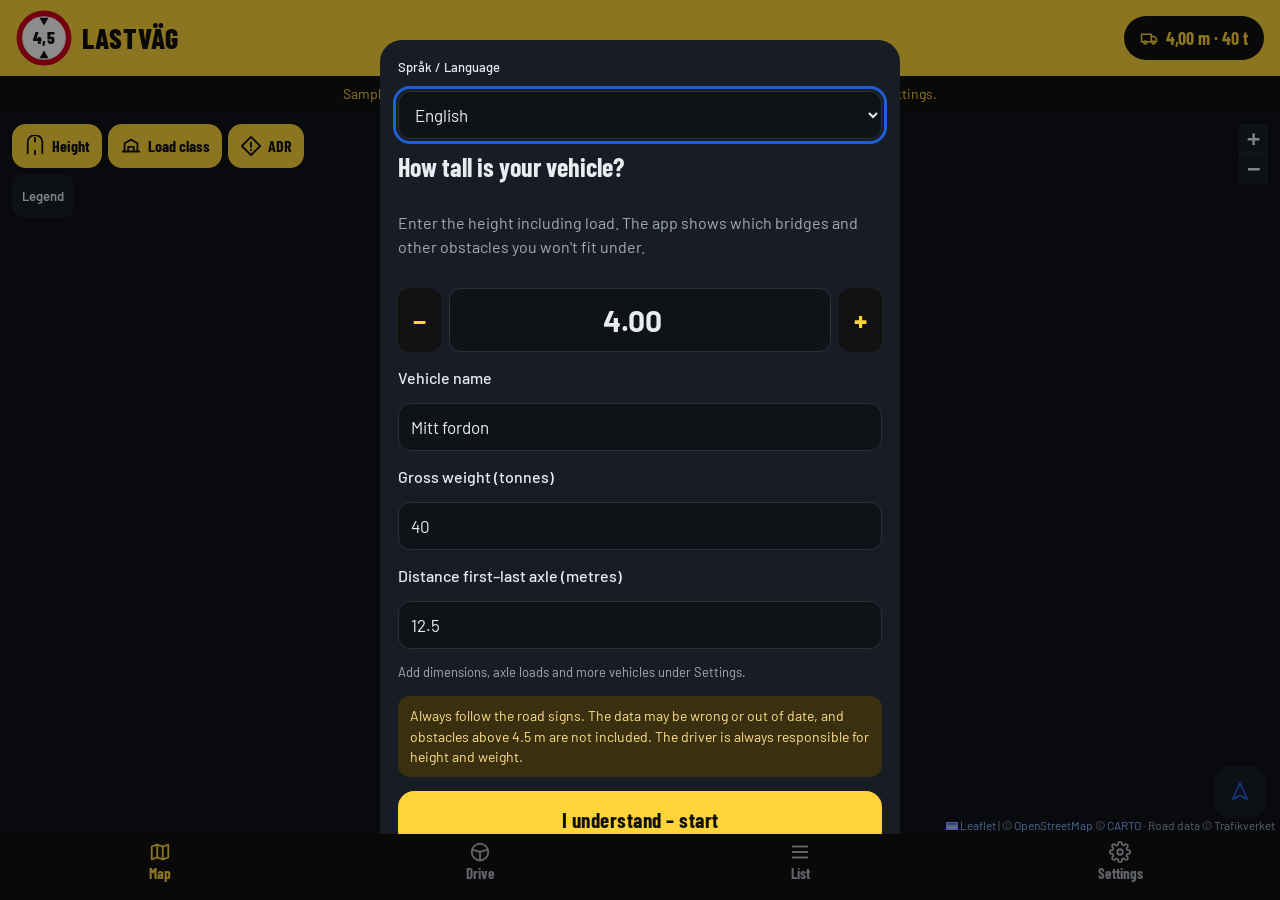
==== index.html @ 2f79957a "Lastväg (tidigare Fri höjd): appen flyttad hit och omdöpt Co-Authored-By: Claude Opus 5.5 <noreply@a" ====
<!DOCTYPE html>
<html lang="sv">
<head>
<meta charset="utf-8">
<meta name="viewport" content="width=device-width, initial-scale=1, viewport-fit=cover">
<meta name="theme-color" content="#FFD43B">
<title>Lastväg</title>
<meta name="description" content="Höjdhinder på svenska vägar för lastbilar, enligt Trafikverkets vägdata (NVDB).">
<link rel="manifest" href="manifest.webmanifest?v=2">
<link rel="icon" href="icon-192.png?v=2" type="image/png" sizes="192x192">
<link rel="icon" href="icon.svg" type="image/svg+xml">
<link rel="apple-touch-icon" href="apple-touch-icon.png?v=2">
<meta name="apple-mobile-web-app-capable" content="yes">
<meta name="mobile-web-app-capable" content="yes">
<meta name="apple-mobile-web-app-title" content="Lastväg">
<link rel="stylesheet" href="lib/fonts/fonts.css">
<link rel="stylesheet" href="lib/leaflet/leaflet.css">
<link rel="stylesheet" href="style.css?v=22">
</head>
<body>

<!-- ===== Kartan + listan (vanligt läge) ===== -->
<div id="app">
  <header class="top">
    <div class="brand" data-ingen-oversattning><svg class="brand-ikon" viewBox="0 0 200 200" aria-hidden="true"><circle cx="100" cy="100" r="88" fill="#fff" stroke="#D0021B" stroke-width="20"/><path d="M84 28h32l-16 27z" fill="#111" stroke="none"/><path d="M84 172h32l-16-27z" fill="#111" stroke="none"/><text x="100" y="121" text-anchor="middle" font-family="Barlow Condensed, Arial Narrow, sans-serif" font-weight="800" font-size="62" fill="#111" stroke="none">4,5</text></svg>LASTVÄG</div>
    <button id="btnFordon" class="pill" aria-label="Ändra fordonets höjd">
      <svg viewBox="0 0 24 24" aria-hidden="true"><rect x="2" y="7" width="13" height="10"/><path d="M15 10h4l3 3v4h-7"/><circle cx="7" cy="18" r="2"/><circle cx="18" cy="18" r="2"/></svg>
      <span id="pillHojd">4,10 m</span>
    </button>
  </header>

  <div id="exempelBanner" class="banner" hidden>Exempeldata – inga riktiga höjder. Ladda Trafikverkets data under Inställningar.</div>

  <main>
    <section id="vyKarta" class="vy">
      <div id="karta" aria-label="Karta över höjdhinder"></div>
      <div class="bk-panel">
        <div class="lagerknappar" role="group" aria-label="Visa på kartan">
          <button id="btnLagerHojd" class="bk-knapp" aria-pressed="true">
            <svg viewBox="0 0 24 24" aria-hidden="true"><path d="M4 20V8a8 8 0 0 1 16 0v12"/><path d="M12 3v4M12 21v-4"/></svg>Höjd</button>
          <button id="btnLagerBk" class="bk-knapp" aria-pressed="true">
            <svg viewBox="0 0 24 24" aria-hidden="true"><path d="M3 18h18M5 18V9l7-4 7 4v9M9 18v-5h6v5"/></svg>Bärighet</button>
          <button id="btnLagerAdr" class="bk-knapp" aria-pressed="true">
            <svg viewBox="0 0 24 24" aria-hidden="true"><path d="M12 2 2 12l10 10 10-10z"/><path d="M12 8v5M12 16v.5"/></svg>ADR</button>
        </div>
        <details class="bk-legend legend-ruta"><summary>Teckenförklaring</summary><div id="kartLegend"></div></details>
      </div>
      <button id="btnCentrera" class="fab" aria-label="Centrera på min position">
        <svg viewBox="0 0 24 24" aria-hidden="true"><path d="M12 2 4 20l8-4 8 4z"/></svg>
      </button>
    </section>

    <section id="vyLista" class="vy" hidden>
      <div class="listhuvud">
        <h1 id="listRubrik">Höjdhinder i närheten</h1>
        <div class="filter" role="group" aria-label="Filter">
          <button class="chip aktiv" data-filter="alla">Alla</button>
          <button class="chip" data-filter="problem">För låga och nära gränsen</button>
        </div>
        <p id="listInfo" class="muted"></p>
      </div>
      <ul id="lista" class="lista"></ul>
    </section>
  </main>

  <nav class="flikar" aria-label="Huvudmeny">
    <button class="flik aktiv" data-vy="karta">
      <svg viewBox="0 0 24 24" aria-hidden="true"><path d="M9 4 3 6v14l6-2 6 2 6-2V4l-6 2z"/><path d="M9 4v14M15 6v14"/></svg>Karta
    </button>
    <button class="flik" data-vy="kor">
      <svg viewBox="0 0 24 24" aria-hidden="true"><circle cx="12" cy="12" r="9"/><path d="M12 12v9M3.5 9.5 12 12l8.5-2.5"/></svg>Körläge
    </button>
    <button class="flik" data-vy="lista">
      <svg viewBox="0 0 24 24" aria-hidden="true"><path d="M4 6h16M4 12h16M4 18h16"/></svg>Lista
    </button>
    <button class="flik" data-vy="install">
      <svg viewBox="0 0 24 24" aria-hidden="true"><circle cx="12" cy="12" r="3"/><path d="M19.4 15a1.7 1.7 0 0 0 .3 1.8l.1.1a2 2 0 1 1-2.8 2.8l-.1-.1a1.7 1.7 0 0 0-1.8-.3 1.7 1.7 0 0 0-1 1.5V21a2 2 0 1 1-4 0v-.1a1.7 1.7 0 0 0-1.1-1.5 1.7 1.7 0 0 0-1.8.3l-.1.1a2 2 0 1 1-2.8-2.8l.1-.1a1.7 1.7 0 0 0 .3-1.8 1.7 1.7 0 0 0-1.5-1H3a2 2 0 1 1 0-4h.1a1.7 1.7 0 0 0 1.5-1.1 1.7 1.7 0 0 0-.3-1.8l-.1-.1a2 2 0 1 1 2.8-2.8l.1.1a1.7 1.7 0 0 0 1.8.3H9a1.7 1.7 0 0 0 1-1.5V3a2 2 0 1 1 4 0v.1a1.7 1.7 0 0 0 1 1.5 1.7 1.7 0 0 0 1.8-.3l.1-.1a2 2 0 1 1 2.8 2.8l-.1.1a1.7 1.7 0 0 0-.3 1.8V9a1.7 1.7 0 0 0 1.5 1H21a2 2 0 1 1 0 4h-.1a1.7 1.7 0 0 0-1.5 1z"/></svg>Inställningar
    </button>
  </nav>
</div>

<!-- ===== Hyttläge (körning) ===== -->
<div id="hytt" hidden>
  <header class="hytt-top">
    <div class="hytt-etikett"><span class="prick"></span>LASTVÄG · KÖRLÄGE</div>
  </header>

  <section id="hyttKort" class="hytt-kort">
    <div class="rad"><span>HINDER OM</span><span id="hyttDinHojd">DIN HÖJD 4,10 M</span></div>
    <div id="hyttAvstand" class="jattesiffra">–</div>
    <div class="matare"><div id="hyttMatare"></div></div>
    <div class="tva">
      <div class="ruta"><div class="liten">FRI HÖJD</div><div id="hyttFri" class="stor">–</div></div>
      <div class="ruta"><div class="liten">MARGINAL</div><div id="hyttMarg" class="stor">–</div></div>
    </div>
    <div id="hyttNamn" class="hytt-namn"></div>
  </section>

  <div class="hytt-bk">
    <div><div class="liten">VÄGENS BÄRIGHET</div><div id="hyttBk" class="stor">–</div></div>
    <div id="hyttBkText" class="hytt-bk-text"></div>
  </div>

  <div id="hyttAdrRuta" class="hytt-bk" hidden>
    <div><div class="liten">FARLIGT GODS</div><div id="hyttAdr" class="stor">ADR</div></div>
    <div id="hyttAdrText" class="hytt-bk-text"></div>
  </div>

  <div id="hyttVarning" class="hytt-varning" hidden>
    <svg viewBox="0 0 24 24" aria-hidden="true"><path d="M12 3 2 21h20z"/><path d="M12 10v5M12 18v.5"/></svg>
    <div id="hyttVarnText"></div>
  </div>

  <div id="hyttLugn" class="hytt-lugn" hidden>
    <svg viewBox="0 0 24 24" aria-hidden="true"><path d="M5 12l5 5L20 7"/></svg>
    <div>Inga låga hinder framför dig de närmaste 3 km.</div>
  </div>

  <button id="btnIgnorera" class="hytt-sekundar">Jag kör inte hit</button>

  <div class="hytt-darefter">
    <div class="liten">DÄREFTER</div>
    <div id="hyttDarefter" class="tva"></div>
  </div>
  <p id="hyttGps" class="hytt-gps"></p>
</div>

<!-- ===== Inställningar ===== -->
<dialog id="dlgInst" class="ark" aria-labelledby="instRubrik">
  <form method="dialog" id="formInst">
    <div class="ark-huvud">
      <h2 id="instRubrik">Inställningar</h2>
      <button value="stang" class="ikonknapp" aria-label="Stäng">
        <svg viewBox="0 0 24 24" aria-hidden="true"><path d="M6 6l12 12M18 6 6 18"/></svg>
      </button>
    </div>

    <div class="sprakval">
      <label for="inSprak"><svg viewBox="0 0 24 24" aria-hidden="true"><circle cx="12" cy="12" r="9"/><path d="M3 12h18M12 3c2.5 2.7 3.8 5.7 3.8 9s-1.3 6.3-3.8 9c-2.5-2.7-3.8-5.7-3.8-9S9.5 5.7 12 3z"/></svg> Språk / Language</label>
      <select id="inSprak" data-ingen-oversattning></select>
      <p id="sprakInfo" class="muted liten-text"></p>
    </div>
    <details class="sektion" id="sekFordon" name="inst">
      <summary><span class="sek-ikon"><svg viewBox="0 0 24 24" aria-hidden="true"><path d="M2 7h13v10H2zM15 10h4l3 3v4h-7"/><circle cx="7" cy="18" r="2"/><circle cx="18" cy="18" r="2"/></svg></span><span class="sek-text"><b>Mina fordon</b><small>Mått, vikt, axlar och ADR</small></span><svg class="pil" viewBox="0 0 24 24" aria-hidden="true"><path d="m9 6 6 6-6 6"/></svg></summary>
      <div class="sek-inneh">
      <label for="valFordon">Aktivt fordon</label>
      <div class="fordonval">
        <select id="valFordon"></select>
      </div>
      <div class="fordonknappar">
        <button type="button" id="btnNyttFordon" class="knapp-sek">+ Nytt</button>
        <button type="button" id="btnKopiera" class="knapp-sek">Kopiera</button>
        <button type="button" id="btnTaBort" class="knapp-sek">Ta bort</button>
      </div>
      <div id="taBortFraga" class="fraga" hidden>
        <span id="taBortText"></span>
        <button type="button" id="btnTaBortJa" class="knapp-sek">Ja, ta bort</button>
        <button type="button" id="btnTaBortNej" class="knapp-lank">Avbryt</button>
      </div>

      <div class="falt2">
        <label>Namn<input id="fNamn" type="text" maxlength="40" placeholder="t.ex. Scania + trailer"></label>
        <label>Registreringsnummer<input id="fReg" type="text" maxlength="12" autocapitalize="characters" placeholder="ABC 123"></label>
      </div>
      <label for="fTyp">Typ av fordon</label>
      <select id="fTyp">
        <option value="lastbil">Lastbil</option>
        <option value="lastbil-slap">Lastbil med släp</option>
        <option value="dragbil-pv">Dragbil med påhängsvagn</option>
        <option value="dragbil-dolly">Dragbil med dolly och påhängsvagn</option>
        <option value="buss">Buss</option>
        <option value="annat">Annat</option>
      </select>

      <div class="grupphuvud">Mått (meter)</div>
      <label for="fHojd">Höjd, inklusive last</label>
      <div class="stegare">
        <button type="button" data-steg="-0.05" aria-label="Minska höjden 5 cm">−</button>
        <input id="fHojd" type="number" inputmode="decimal" step="0.01" min="1.5" max="5">
        <button type="button" data-steg="0.05" aria-label="Öka höjden 5 cm">+</button>
      </div>
      <div class="falt2">
        <label>Bredd<input id="fBredd" type="number" inputmode="decimal" step="0.01" min="1" max="5"></label>
        <label>Längd<input id="fLangd" type="number" inputmode="decimal" step="0.01" min="2" max="40"></label>
      </div>

      <div class="grupphuvud">Vikt (ton)</div>
      <div class="falt2">
        <label>Bruttovikt, hela ekipaget<input id="fVikt" type="number" inputmode="decimal" step="0.1" min="1" max="100"></label>
        <label>Tjänstevikt (tomvikt)<input id="fTjanst" type="number" inputmode="decimal" step="0.1" min="0" max="100"></label>
      </div>
      <label for="fAxelavst">Avstånd mellan första och sista axeln (meter)</label>
      <input id="fAxelavst" type="number" inputmode="decimal" step="0.01" min="0.5" max="40">

      <div class="grupphuvud">Axlar och axelgrupper, framifrån</div>
      <div id="grupper" class="grupper"></div>
      <button type="button" id="btnNyGrupp" class="knapp-sek">+ Lägg till axel eller axelgrupp</button>
      <p id="summaInfo" class="muted liten-text"></p>

      <div class="grupphuvud">Farligt gods (ADR)</div>
      <label class="vaxel"><input type="checkbox" id="fAdr"> Fordonet kör farligt gods med orangefärgade skyltar</label>
      <div id="adrFalt" class="adr-falt">
        <label for="fTunnelkod">Tunnelrestriktionskod för lasten (se transportdokumentet)</label>
        <select id="fTunnelkod">
          <option value="B">B</option><option value="B1000C">B1000C</option><option value="B/D">B/D</option><option value="B/E">B/E</option>
          <option value="C">C</option><option value="C5000D">C5000D</option><option value="C/D">C/D</option><option value="C/E">C/E</option>
          <option value="D">D</option><option value="D/E">D/E</option><option value="E">E</option><option value="-">– (ingen)</option>
        </select>
        <label class="vaxel"><input type="checkbox" id="fTank"> Transport i tank eller bulk</label>
        <label id="nemRad">Nettoexplosivmassa (kg)<input id="fNem" type="number" inputmode="decimal" step="1" min="0"></label>
        <p id="adrInfo" class="muted liten-text"></p>
        <p class="liten-text">Har du flera ämnen ombord gäller den strängaste koden.
          Kontrollera alltid lokala föreskrifter för farligt gods i
          <a href="https://www.stfs.se" target="_blank" rel="noopener">Svensk trafikföreskriftssamling (STFS)</a>.</p>
      </div>

      <div class="grupphuvud">Får köra på</div>
      <div id="bkResultat" class="bk-resultat" aria-live="polite"></div>
      <p class="muted liten-text">Allt sparas automatiskt i telefonen.</p>
      </div>
    </details>
    <details class="sektion" id="sekVarn" name="inst">
      <summary><span class="sek-ikon"><svg viewBox="0 0 24 24" aria-hidden="true"><path d="M12 3 2 21h20z"/><path d="M12 10v5M12 18v.5"/></svg></span><span class="sek-text"><b>Varningar</b><small>Höjdmarginal och automatiskt körläge</small></span><svg class="pil" viewBox="0 0 24 24" aria-hidden="true"><path d="m9 6 6 6-6 6"/></svg></summary>
      <div class="sek-inneh">
      <label for="inMarg">Varna även när höjdmarginalen är mindre än (meter)</label>
      <input id="inMarg" type="number" inputmode="decimal" step="0.05" min="0" max="1">
      <label class="vaxel"><input type="checkbox" id="inAutoKor"> Slå på körläge automatiskt när jag kör</label>
      </div>
    </details>
    <details class="sektion" id="sekRost" name="inst">
      <summary><span class="sek-ikon"><svg viewBox="0 0 24 24" aria-hidden="true"><path d="M4 9v6h4l5 4V5L8 9z"/><path d="M16 9a4 4 0 0 1 0 6M19 6a8 8 0 0 1 0 12"/></svg></span><span class="sek-text"><b>Röst</b><small>Språk, röst, tonhöjd och hastighet</small></span><svg class="pil" viewBox="0 0 24 24" aria-hidden="true"><path d="m9 6 6 6-6 6"/></svg></summary>
      <div class="sek-inneh">
      <label class="vaxel"><input type="checkbox" id="inRost"> Röstvarning</label>
      <div id="rostFalt" class="rost-falt">
        <label for="inRostSprak">Språk för röstvarningar</label>
        <select id="inRostSprak">
          <option value="sv">Svenska</option>
          <option value="en">English</option>
          <option value="pl">Polski</option>
          <option value="ro">Română</option>
        </select>
        <div class="grupphuvud">Röst</div>
        <div class="kon" role="radiogroup" aria-label="Röstens kön">
          <label class="vaxel"><input type="radio" name="rostKon" value="kvinna"> Kvinnlig</label>
          <label class="vaxel"><input type="radio" name="rostKon" value="man"> Manlig</label>
        </div>
        <label for="inRostVal">Välj en särskild röst (valfritt)</label>
        <select id="inRostVal"></select>
        <label for="inPitch">Tonhöjd (pitch): <b id="pitchVarde">1,00</b></label>
        <input id="inPitch" type="range" min="0.5" max="1.5" step="0.05">
        <label for="inTakt">Talhastighet: <b id="taktVarde">1,00</b></label>
        <input id="inTakt" type="range" min="0.7" max="1.4" step="0.05">
        <div class="fordonknappar" style="grid-template-columns:repeat(2,minmax(0,1fr))">
          <button type="button" id="btnTestaRost" class="knapp-sek">Testa rösten</button>
          <button type="button" id="btnAterstallRost" class="knapp-sek">Återställ</button>
        </div>
        <p id="rostInfo" class="muted liten-text"></p>
      </div>
      </div>
    </details>
    <details class="sektion" id="sekKarta" name="inst">
      <summary><span class="sek-ikon"><svg viewBox="0 0 24 24" aria-hidden="true"><path d="M9 4 3 6v14l6-2 6 2 6-2V4l-6 2z"/><path d="M9 4v14M15 6v14"/></svg></span><span class="sek-text"><b>Karta</b><small>Lager och mörkt läge</small></span><svg class="pil" viewBox="0 0 24 24" aria-hidden="true"><path d="m9 6 6 6-6 6"/></svg></summary>
      <div class="sek-inneh">
      <label class="vaxel"><input type="checkbox" id="inVisaBk"> Visa bärighet på kartan (kan också slås av och på direkt på kartan)</label>
      <label for="inTema">Mörkt läge</label>
      <select id="inTema">
        <option value="auto">Automatiskt (efter solnedgång)</option>
        <option value="ljust">Alltid ljust</option>
        <option value="morkt">Alltid mörkt</option>
      </select>
      </div>
    </details>
    <details class="sektion" id="sekData" name="inst">
      <summary><span class="sek-ikon"><svg viewBox="0 0 24 24" aria-hidden="true"><ellipse cx="12" cy="5" rx="8" ry="3"/><path d="M4 5v14c0 1.7 3.6 3 8 3s8-1.3 8-3V5M4 12c0 1.7 3.6 3 8 3s8-1.3 8-3"/></svg></span><span class="sek-text"><b>Data</b><small>Vägdata och egna filer</small></span><svg class="pil" viewBox="0 0 24 24" aria-hidden="true"><path d="m9 6 6 6-6 6"/></svg></summary>
      <div class="sek-inneh">
      <p id="dataInfo" class="muted"></p>
      <p id="bkDataInfo" class="muted"></p>
      <p id="adrDataInfo" class="muted"></p>
      <label for="inFil" class="knapp-sek">Ladda egen datafil – höjdhinder, bärighet eller farligt gods</label>
      <input id="inFil" type="file" accept=".json,.geojson,application/json" class="dold">
      <button type="button" id="btnStandardData" class="knapp-lank">Återställ till appens data</button>
      </div>
    </details>
    <details class="sektion" id="sekFore" name="inst">
      <summary><span class="sek-ikon"><svg viewBox="0 0 24 24" aria-hidden="true"><path d="M6 2h9l5 5v15H6z"/><path d="M14 2v6h6M9 13h8M9 17h8"/></svg></span><span class="sek-text"><b>Föreskrifter</b><small>Lokala trafikföreskrifter och NVDB</small></span><svg class="pil" viewBox="0 0 24 24" aria-hidden="true"><path d="m9 6 6 6-6 6"/></svg></summary>
      <div class="sek-inneh">
      <p class="liten-text">Lokala trafikföreskrifter (förbud, viktgränser, farligt gods, tider) gäller alltid före appen.</p>
      <a class="knapp-sek lank" href="https://www.stfs.se" target="_blank" rel="noopener">Lokala trafikföreskrifter – STFS (Transportstyrelsen)</a>
      <a class="knapp-sek lank" href="https://nvdbpakarta.trafikverket.se/map" target="_blank" rel="noopener">NVDB på karta (Trafikverket)</a>
      <p class="muted liten-text">Adresser: www.stfs.se · nvdbpakarta.trafikverket.se</p>
      </div>
    </details>
    <details class="sektion" id="sekOm" name="inst">
      <summary><span class="sek-ikon"><svg viewBox="0 0 24 24" aria-hidden="true"><circle cx="12" cy="12" r="9"/><path d="M12 11v6M12 7.5v.5"/></svg></span><span class="sek-text"><b>Om appen</b><small>Källor, licenser och integritet</small></span><svg class="pil" viewBox="0 0 24 24" aria-hidden="true"><path d="m9 6 6 6-6 6"/></svg></summary>
      <div class="sek-inneh">
      <p>Lastväg är gjord av <a href="https://fablerfakta.github.io" target="_blank" rel="noopener"><b>Fabler &amp; Fakta Studio</b></a>, en liten oberoende studio i Västsverige. Appen är ett stöd för förare – den ersätter inte vägmärken, lokala trafikföreskrifter eller förarens eget ansvar.</p>

      <h3>Vägdata</h3>
      <ul>
        <li><b>Höjdhinder, bärighetsklass, begränsad bruttovikt, axel- och boggitryck, bredd och längd, framkomlighet, förbud mot trafik, väghinder, miljözoner, farligt gods (inskränkningar och rekommenderade vägar), broar och tunnlar, vägnummer och gatunamn</b> – Trafikverkets Nationella vägdatabas (NVDB), hämtad från Lastkajen. Öppna data, licens CC0.</li>
        <li id="omDatastatus" class="muted"></li>
      </ul>

      <h3>Regler som appen räknar med</h3>
      <ul>
        <li><b>Bruttovikt per bärighetsklass</b> – trafikförordningen (1998:1276) bilaga 1–4, som de återges i Transportstyrelsens ”Lasta lagligt” (2026).</li>
        <li><b>Axel-, boggi- och trippelaxeltryck</b> – trafikförordningen 4 kap. 12 §.</li>
        <li><b>Tunnelrestriktionskoder för farligt gods</b> – ADR, avsnitt 8.6.4.</li>
        <li><b>Miljözoner</b> – trafikförordningen 4 kap. 22–23 §§.</li>
      </ul>

      <h3>Karta och teknik</h3>
      <ul>
        <li><b>Bakgrundskarta</b> – © OpenStreetMaps bidragsgivare (ODbL). Mörk karta och reservkarta: © CARTO.</li>
        <li><b>Kartvisning</b> – Leaflet 1.9.4 (öppen källkod, BSD-licens), inbyggd i appen.</li>
        <li><b>Typsnitt</b> – Barlow och Barlow Condensed (SIL Open Font License), inbyggda i appen.</li>
      </ul>

      <h3>Kontrollera alltid</h3>
      <ul>
        <li>Lokala trafikföreskrifter: <a href="https://www.stfs.se" target="_blank" rel="noopener">Svensk trafikföreskriftssamling (STFS)</a> – www.stfs.se</li>
        <li>Vägdata på karta: <a href="https://nvdbpakarta.trafikverket.se/map" target="_blank" rel="noopener">NVDB på karta (Trafikverket)</a></li>
      </ul>
      <p class="muted liten-text">Inga personuppgifter skickas till oss. Fordon och inställningar sparas bara i din telefon, och din position används bara i appen. Kartbilderna hämtas från OpenStreetMap och CARTO.</p>
      <p><a href="integritet.html" target="_blank" rel="noopener">Integritetspolicy / Privacy policy</a></p>
      <p class="muted liten-text">Kontakt: fablerfakta@proton.me · <a href="https://fablerfakta.github.io" target="_blank" rel="noopener">fablerfakta.github.io</a></p>
      </div>
    </details>
    <p class="ansvar">Följ alltid skyltningen på plats. Uppgifterna kommer från Trafikverkets vägdatabas NVDB och kan vara fel eller inaktuella. Hinder högre än 4,5 m finns inte med. Tillfälliga hinder (vägarbeten), lokala viktbegränsningar på enskilda broar och tjällossningsrestriktioner finns inte heller med. Uppgifterna om farligt gods kommer från NVDB och omfattar inte alla lokala föreskrifter eller tidsstyrda förbud. Viktberäkningen följer trafikförordningens bruttoviktstabeller (bilaga 1–4) och 4 kap. 12 §, men tar inte hänsyn till särskilda regler för enskilda fordon, alternativa bränslen eller dispenser. Föraren ansvarar alltid för att ekipaget är lagligt.</p>

  </form>
</dialog>

<!-- ===== Första start ===== -->
<dialog id="dlgStart" class="ark" aria-labelledby="startRubrik">
  <form method="dialog" id="formStart">
    <label for="inStartSprak" class="liten-text">Språk / Language</label>
    <select id="inStartSprak" data-ingen-oversattning></select>
    <h2 id="startRubrik">Hur högt är ditt fordon?</h2>
    <p class="muted">Ange höjden med last. Appen visar vilka broar och andra hinder du inte kommer under.</p>
    <div class="stegare stor-stegare">
      <button type="button" data-steg="-0.05" aria-label="Minska 5 cm">−</button>
      <input id="inStartHojd" type="number" inputmode="decimal" step="0.01" min="1.5" max="5" value="4.00" aria-label="Fordonets höjd i meter">
      <button type="button" data-steg="0.05" aria-label="Öka 5 cm">+</button>
    </div>
    <label for="inStartNamn">Namn på fordonet</label>
    <input id="inStartNamn" type="text" maxlength="40" value="Mitt fordon">
    <label for="inStartVikt">Bruttovikt (ton)</label>
    <input id="inStartVikt" type="number" inputmode="decimal" step="0.1" min="1" max="100" value="40">
    <label for="inStartAvst">Avstånd första–sista axeln (meter)</label>
    <input id="inStartAvst" type="number" inputmode="decimal" step="0.01" min="0.5" max="40" value="12.5">
    <p class="muted liten-text">Mått, axeltryck och fler fordon lägger du till under Inställningar.</p>
    <p class="ansvar">Följ alltid skyltningen på plats. Datan kan vara fel eller inaktuell, och hinder över 4,5 m finns inte med. Föraren ansvarar alltid för höjd och vikt.</p>
    <button value="ok" class="knapp-prim">Jag förstår – börja</button>
  </form>
</dialog>

<script src="lib/leaflet/leaflet.js"></script>
<script src="i18n.js?v=22"></script>
<script src="vikt.js?v=22"></script>
<script src="app.js?v=22"></script>
</body>
</html>
---- lib/fonts/fonts.css ----
/* Barlow och Barlow Condensed – SIL Open Font License 1.1 (se OFL.txt). Lokala kopior, inga anrop till Google. */
@font-face{font-family:'Barlow';font-style:normal;font-weight:400;font-display:swap;src:url('Barlow-Regular.woff') format('woff')}
@font-face{font-family:'Barlow';font-style:normal;font-weight:500;font-display:swap;src:url('Barlow-Medium.woff') format('woff')}
@font-face{font-family:'Barlow';font-style:normal;font-weight:600;font-display:swap;src:url('Barlow-SemiBold.woff') format('woff')}
@font-face{font-family:'Barlow';font-style:normal;font-weight:700;font-display:swap;src:url('Barlow-Bold.woff') format('woff')}
@font-face{font-family:'Barlow Condensed';font-style:normal;font-weight:600;font-display:swap;src:url('BarlowCondensed-SemiBold.woff') format('woff')}
@font-face{font-family:'Barlow Condensed';font-style:normal;font-weight:700;font-display:swap;src:url('BarlowCondensed-Bold.woff') format('woff')}
@font-face{font-family:'Barlow Condensed';font-style:normal;font-weight:800;font-display:swap;src:url('BarlowCondensed-ExtraBold.woff') format('woff')}
---- lib/leaflet/leaflet.css ----
/* required styles */

.leaflet-pane,
.leaflet-tile,
.leaflet-marker-icon,
.leaflet-marker-shadow,
.leaflet-tile-container,
.leaflet-pane > svg,
.leaflet-pane > canvas,
.leaflet-zoom-box,
.leaflet-image-layer,
.leaflet-layer {
	position: absolute;
	left: 0;
	top: 0;
	}
.leaflet-container {
	overflow: hidden;
	}
.leaflet-tile,
.leaflet-marker-icon,
.leaflet-marker-shadow {
	-webkit-user-select: none;
	   -moz-user-select: none;
	        user-select: none;
	  -webkit-user-drag: none;
	}
/* Prevents IE11 from highlighting tiles in blue */
.leaflet-tile::selection {
	background: transparent;
}
/* Safari renders non-retina tile on retina better with this, but Chrome is worse */
.leaflet-safari .leaflet-tile {
	image-rendering: -webkit-optimize-contrast;
	}
/* hack that prevents hw layers "stretching" when loading new tiles */
.leaflet-safari .leaflet-tile-container {
	width: 1600px;
	height: 1600px;
	-webkit-transform-origin: 0 0;
	}
.leaflet-marker-icon,
.leaflet-marker-shadow {
	display: block;
	}
/* .leaflet-container svg: reset svg max-width decleration shipped in Joomla! (joomla.org) 3.x */
/* .leaflet-container img: map is broken in FF if you have max-width: 100% on tiles */
.leaflet-container .leaflet-overlay-pane svg {
	max-width: none !important;
	max-height: none !important;
	}
.leaflet-container .leaflet-marker-pane img,
.leaflet-container .leaflet-shadow-pane img,
.leaflet-container .leaflet-tile-pane img,
.leaflet-container img.leaflet-image-layer,
.leaflet-container .leaflet-tile {
	max-width: none !important;
	max-height: none !important;
	width: auto;
	padding: 0;
	}

.leaflet-container img.leaflet-tile {
	/* See: https://bugs.chromium.org/p/chromium/issues/detail?id=600120 */
	mix-blend-mode: plus-lighter;
}

.leaflet-container.leaflet-touch-zoom {
	-ms-touch-action: pan-x pan-y;
	touch-action: pan-x pan-y;
	}
.leaflet-container.leaflet-touch-drag {
	-ms-touch-action: pinch-zoom;
	/* Fallback for FF which doesn't support pinch-zoom */
	touch-action: none;
	touch-action: pinch-zoom;
}
.leaflet-container.leaflet-touch-drag.leaflet-touch-zoom {
	-ms-touch-action: none;
	touch-action: none;
}
.leaflet-container {
	-webkit-tap-highlight-color: transparent;
}
.leaflet-container a {
	-webkit-tap-highlight-color: rgba(51, 181, 229, 0.4);
}
.leaflet-tile {
	filter: inherit;
	visibility: hidden;
	}
.leaflet-tile-loaded {
	visibility: inherit;
	}
.leaflet-zoom-box {
	width: 0;
	height: 0;
	-moz-box-sizing: border-box;
	     box-sizing: border-box;
	z-index: 800;
	}
/* workaround for https://bugzilla.mozilla.org/show_bug.cgi?id=888319 */
.leaflet-overlay-pane svg {
	-moz-user-select: none;
	}

.leaflet-pane         { z-index: 400; }

.leaflet-tile-pane    { z-index: 200; }
.leaflet-overlay-pane { z-index: 400; }
.leaflet-shadow-pane  { z-index: 500; }
.leaflet-marker-pane  { z-index: 600; }
.leaflet-tooltip-pane   { z-index: 650; }
.leaflet-popup-pane   { z-index: 700; }

.leaflet-map-pane canvas { z-index: 100; }
.leaflet-map-pane svg    { z-index: 200; }

.leaflet-vml-shape {
	width: 1px;
	height: 1px;
	}
.lvml {
	behavior: url(#default#VML);
	display: inline-block;
	position: absolute;
	}


/* control positioning */

.leaflet-control {
	position: relative;
	z-index: 800;
	pointer-events: visiblePainted; /* IE 9-10 doesn't have auto */
	pointer-events: auto;
	}
.leaflet-top,
.leaflet-bottom {
	position: absolute;
	z-index: 1000;
	pointer-events: none;
	}
.leaflet-top {
	top: 0;
	}
.leaflet-right {
	right: 0;
	}
.leaflet-bottom {
	bottom: 0;
	}
.leaflet-left {
	left: 0;
	}
.leaflet-control {
	float: left;
	clear: both;
	}
.leaflet-right .leaflet-control {
	float: right;
	}
.leaflet-top .leaflet-control {
	margin-top: 10px;
	}
.leaflet-bottom .leaflet-control {
	margin-bottom: 10px;
	}
.leaflet-left .leaflet-control {
	margin-left: 10px;
	}
.leaflet-right .leaflet-control {
	margin-right: 10px;
	}


/* zoom and fade animations */

.leaflet-fade-anim .leaflet-popup {
	opacity: 0;
	-webkit-transition: opacity 0.2s linear;
	   -moz-transition: opacity 0.2s linear;
	        transition: opacity 0.2s linear;
	}
.leaflet-fade-anim .leaflet-map-pane .leaflet-popup {
	opacity: 1;
	}
.leaflet-zoom-animated {
	-webkit-transform-origin: 0 0;
	    -ms-transform-origin: 0 0;
	        transform-origin: 0 0;
	}
svg.leaflet-zoom-animated {
	will-change: transform;
}

.leaflet-zoom-anim .leaflet-zoom-animated {
	-webkit-transition: -webkit-transform 0.25s cubic-bezier(0,0,0.25,1);
	   -moz-transition:    -moz-transform 0.25s cubic-bezier(0,0,0.25,1);
	        transition:         transform 0.25s cubic-bezier(0,0,0.25,1);
	}
.leaflet-zoom-anim .leaflet-tile,
.leaflet-pan-anim .leaflet-tile {
	-webkit-transition: none;
	   -moz-transition: none;
	        transition: none;
	}

.leaflet-zoom-anim .leaflet-zoom-hide {
	visibility: hidden;
	}


/* cursors */

.leaflet-interactive {
	cursor: pointer;
	}
.leaflet-grab {
	cursor: -webkit-grab;
	cursor:    -moz-grab;
	cursor:         grab;
	}
.leaflet-crosshair,
.leaflet-crosshair .leaflet-interactive {
	cursor: crosshair;
	}
.leaflet-popup-pane,
.leaflet-control {
	cursor: auto;
	}
.leaflet-dragging .leaflet-grab,
.leaflet-dragging .leaflet-grab .leaflet-interactive,
.leaflet-dragging .leaflet-marker-draggable {
	cursor: move;
	cursor: -webkit-grabbing;
	cursor:    -moz-grabbing;
	cursor:         grabbing;
	}

/* marker & overlays interactivity */
.leaflet-marker-icon,
.leaflet-marker-shadow,
.leaflet-image-layer,
.leaflet-pane > svg path,
.leaflet-tile-container {
	pointer-events: none;
	}

.leaflet-marker-icon.leaflet-interactive,
.leaflet-image-layer.leaflet-interactive,
.leaflet-pane > svg path.leaflet-interactive,
svg.leaflet-image-layer.leaflet-interactive path {
	pointer-events: visiblePainted; /* IE 9-10 doesn't have auto */
	pointer-events: auto;
	}

/* visual tweaks */

.leaflet-container {
	background: #ddd;
	outline-offset: 1px;
	}
.leaflet-container a {
	color: #0078A8;
	}
.leaflet-zoom-box {
	border: 2px dotted #38f;
	background: rgba(255,255,255,0.5);
	}


/* general typography */
.leaflet-container {
	font-family: "Helvetica Neue", Arial, Helvetica, sans-serif;
	font-size: 12px;
	font-size: 0.75rem;
	line-height: 1.5;
	}


/* general toolbar styles */

.leaflet-bar {
	box-shadow: 0 1px 5px rgba(0,0,0,0.65);
	border-radius: 4px;
	}
.leaflet-bar a {
	background-color: #fff;
	border-bottom: 1px solid #ccc;
	width: 26px;
	height: 26px;
	line-height: 26px;
	display: block;
	text-align: center;
	text-decoration: none;
	color: black;
	}
.leaflet-bar a,
.leaflet-control-layers-toggle {
	background-position: 50% 50%;
	background-repeat: no-repeat;
	display: block;
	}
.leaflet-bar a:hover,
.leaflet-bar a:focus {
	background-color: #f4f4f4;
	}
.leaflet-bar a:first-child {
	border-top-left-radius: 4px;
	border-top-right-radius: 4px;
	}
.leaflet-bar a:last-child {
	border-bottom-left-radius: 4px;
	border-bottom-right-radius: 4px;
	border-bottom: none;
	}
.leaflet-bar a.leaflet-disabled {
	cursor: default;
	background-color: #f4f4f4;
	color: #bbb;
	}

.leaflet-touch .leaflet-bar a {
	width: 30px;
	height: 30px;
	line-height: 30px;
	}
.leaflet-touch .leaflet-bar a:first-child {
	border-top-left-radius: 2px;
	border-top-right-radius: 2px;
	}
.leaflet-touch .leaflet-bar a:last-child {
	border-bottom-left-radius: 2px;
	border-bottom-right-radius: 2px;
	}

/* zoom control */

.leaflet-control-zoom-in,
.leaflet-control-zoom-out {
	font: bold 18px 'Lucida Console', Monaco, monospace;
	text-indent: 1px;
	}

.leaflet-touch .leaflet-control-zoom-in, .leaflet-touch .leaflet-control-zoom-out  {
	font-size: 22px;
	}


/* layers control */

.leaflet-control-layers {
	box-shadow: 0 1px 5px rgba(0,0,0,0.4);
	background: #fff;
	border-radius: 5px;
	}
.leaflet-control-layers-toggle {
	background-image: url(images/layers.png);
	width: 36px;
	height: 36px;
	}
.leaflet-retina .leaflet-control-layers-toggle {
	background-image: url(images/layers-2x.png);
	background-size: 26px 26px;
	}
.leaflet-touch .leaflet-control-layers-toggle {
	width: 44px;
	height: 44px;
	}
.leaflet-control-layers .leaflet-control-layers-list,
.leaflet-control-layers-expanded .leaflet-control-layers-toggle {
	display: none;
	}
.leaflet-control-layers-expanded .leaflet-control-layers-list {
	display: block;
	position: relative;
	}
.leaflet-control-layers-expanded {
	padding: 6px 10px 6px 6px;
	color: #333;
	background: #fff;
	}
.leaflet-control-layers-scrollbar {
	overflow-y: scroll;
	overflow-x: hidden;
	padding-right: 5px;
	}
.leaflet-control-layers-selector {
	margin-top: 2px;
	position: relative;
	top: 1px;
	}
.leaflet-control-layers label {
	display: block;
	font-size: 13px;
	font-size: 1.08333em;
	}
.leaflet-control-layers-separator {
	height: 0;
	border-top: 1px solid #ddd;
	margin: 5px -10px 5px -6px;
	}

/* Default icon URLs */
.leaflet-default-icon-path { /* used only in path-guessing heuristic, see L.Icon.Default */
	background-image: url(images/marker-icon.png);
	}


/* attribution and scale controls */

.leaflet-container .leaflet-control-attribution {
	background: #fff;
	background: rgba(255, 255, 255, 0.8);
	margin: 0;
	}
.leaflet-control-attribution,
.leaflet-control-scale-line {
	padding: 0 5px;
	color: #333;
	line-height: 1.4;
	}
.leaflet-control-attribution a {
	text-decoration: none;
	}
.leaflet-control-attribution a:hover,
.leaflet-control-attribution a:focus {
	text-decoration: underline;
	}
.leaflet-attribution-flag {
	display: inline !important;
	vertical-align: baseline !important;
	width: 1em;
	height: 0.6669em;
	}
.leaflet-left .leaflet-control-scale {
	margin-left: 5px;
	}
.leaflet-bottom .leaflet-control-scale {
	margin-bottom: 5px;
	}
.leaflet-control-scale-line {
	border: 2px solid #777;
	border-top: none;
	line-height: 1.1;
	padding: 2px 5px 1px;
	white-space: nowrap;
	-moz-box-sizing: border-box;
	     box-sizing: border-box;
	background: rgba(255, 255, 255, 0.8);
	text-shadow: 1px 1px #fff;
	}
.leaflet-control-scale-line:not(:first-child) {
	border-top: 2px solid #777;
	border-bottom: none;
	margin-top: -2px;
	}
.leaflet-control-scale-line:not(:first-child):not(:last-child) {
	border-bottom: 2px solid #777;
	}

.leaflet-touch .leaflet-control-attribution,
.leaflet-touch .leaflet-control-layers,
.leaflet-touch .leaflet-bar {
	box-shadow: none;
	}
.leaflet-touch .leaflet-control-layers,
.leaflet-touch .leaflet-bar {
	border: 2px solid rgba(0,0,0,0.2);
	background-clip: padding-box;
	}


/* popup */

.leaflet-popup {
	position: absolute;
	text-align: center;
	margin-bottom: 20px;
	}
.leaflet-popup-content-wrapper {
	padding: 1px;
	text-align: left;
	border-radius: 12px;
	}
.leaflet-popup-content {
	margin: 13px 24px 13px 20px;
	line-height: 1.3;
	font-size: 13px;
	font-size: 1.08333em;
	min-height: 1px;
	}
.leaflet-popup-content p {
	margin: 17px 0;
	margin: 1.3em 0;
	}
.leaflet-popup-tip-container {
	width: 40px;
	height: 20px;
	position: absolute;
	left: 50%;
	margin-top: -1px;
	margin-left: -20px;
	overflow: hidden;
	pointer-events: none;
	}
.leaflet-popup-tip {
	width: 17px;
	height: 17px;
	padding: 1px;

	margin: -10px auto 0;
	pointer-events: auto;

	-webkit-transform: rotate(45deg);
	   -moz-transform: rotate(45deg);
	    -ms-transform: rotate(45deg);
	        transform: rotate(45deg);
	}
.leaflet-popup-content-wrapper,
.leaflet-popup-tip {
	background: white;
	color: #333;
	box-shadow: 0 3px 14px rgba(0,0,0,0.4);
	}
.leaflet-container a.leaflet-popup-close-button {
	position: absolute;
	top: 0;
	right: 0;
	border: none;
	text-align: center;
	width: 24px;
	height: 24px;
	font: 16px/24px Tahoma, Verdana, sans-serif;
	color: #757575;
	text-decoration: none;
	background: transparent;
	}
.leaflet-container a.leaflet-popup-close-button:hover,
.leaflet-container a.leaflet-popup-close-button:focus {
	color: #585858;
	}
.leaflet-popup-scrolled {
	overflow: auto;
	}

.leaflet-oldie .leaflet-popup-content-wrapper {
	-ms-zoom: 1;
	}
.leaflet-oldie .leaflet-popup-tip {
	width: 24px;
	margin: 0 auto;

	-ms-filter: "progid:DXImageTransform.Microsoft.Matrix(M11=0.70710678, M12=0.70710678, M21=-0.70710678, M22=0.70710678)";
	filter: progid:DXImageTransform.Microsoft.Matrix(M11=0.70710678, M12=0.70710678, M21=-0.70710678, M22=0.70710678);
	}

.leaflet-oldie .leaflet-control-zoom,
.leaflet-oldie .leaflet-control-layers,
.leaflet-oldie .leaflet-popup-content-wrapper,
.leaflet-oldie .leaflet-popup-tip {
	border: 1px solid #999;
	}


/* div icon */

.leaflet-div-icon {
	background: #fff;
	border: 1px solid #666;
	}


/* Tooltip */
/* Base styles for the element that has a tooltip */
.leaflet-tooltip {
	position: absolute;
	padding: 6px;
	background-color: #fff;
	border: 1px solid #fff;
	border-radius: 3px;
	color: #222;
	white-space: nowrap;
	-webkit-user-select: none;
	-moz-user-select: none;
	-ms-user-select: none;
	user-select: none;
	pointer-events: none;
	box-shadow: 0 1px 3px rgba(0,0,0,0.4);
	}
.leaflet-tooltip.leaflet-interactive {
	cursor: pointer;
	pointer-events: auto;
	}
.leaflet-tooltip-top:before,
.leaflet-tooltip-bottom:before,
.leaflet-tooltip-left:before,
.leaflet-tooltip-right:before {
	position: absolute;
	pointer-events: none;
	border: 6px solid transparent;
	background: transparent;
	content: "";
	}

/* Directions */

.leaflet-tooltip-bottom {
	margin-top: 6px;
}
.leaflet-tooltip-top {
	margin-top: -6px;
}
.leaflet-tooltip-bottom:before,
.leaflet-tooltip-top:before {
	left: 50%;
	margin-left: -6px;
	}
.leaflet-tooltip-top:before {
	bottom: 0;
	margin-bottom: -12px;
	border-top-color: #fff;
	}
.leaflet-tooltip-bottom:before {
	top: 0;
	margin-top: -12px;
	margin-left: -6px;
	border-bottom-color: #fff;
	}
.leaflet-tooltip-left {
	margin-left: -6px;
}
.leaflet-tooltip-right {
	margin-left: 6px;
}
.leaflet-tooltip-left:before,
.leaflet-tooltip-right:before {
	top: 50%;
	margin-top: -6px;
	}
.leaflet-tooltip-left:before {
	right: 0;
	margin-right: -12px;
	border-left-color: #fff;
	}
.leaflet-tooltip-right:before {
	left: 0;
	margin-left: -12px;
	border-right-color: #fff;
	}

/* Printing */

@media print {
	/* Prevent printers from removing background-images of controls. */
	.leaflet-control {
		-webkit-print-color-adjust: exact;
		print-color-adjust: exact;
		}
	}
---- style.css ----
/* Fri höjd – Fabler & Fakta Studio
   Vanligt läge: gul vägskylt (lista) + ren karta. Körläge: mörkt hyttläge. */
:root{
  --gul:#FFD43B; --svart:#111; --rod:#D0021B; --rod-ljus:#FFE3E6; --rod-text:#9B0014;
  --gulstatus:#F2B705; --gul-ljus:#FFF1C2; --gul-text:#6B4E00;
  --gron:#1E9E5A; --gron-ljus:#DDF5E3; --gron-text:#145C2A;
  --bg:#F4F5F2; --yta:#fff; --ink:#141A22; --muted:#4D5562; --linje:#E3E6EA;
  --rubrik:'Barlow Condensed',system-ui,sans-serif;
  --text:'Barlow',system-ui,sans-serif;
  --safe-top:env(safe-area-inset-top,0px); --safe-bot:env(safe-area-inset-bottom,0px); --navh:calc(66px + var(--safe-bot));
}
html[data-tema=morkt]{
  --bg:#0F1318; --yta:#181D25; --ink:#E9ECF1; --muted:#A3ACB9; --linje:#2A313C;
  --rod-ljus:#3A1518; --rod-text:#FFB3B8; --gul-ljus:#3A3010; --gul-text:#FFE08A;
  --gron-ljus:#10301F; --gron-text:#9BE8BC;
}
*{box-sizing:border-box}
html,body{margin:0;height:100%}
body{background:var(--bg);color:var(--ink);font:16px/1.45 var(--text);-webkit-tap-highlight-color:transparent;overflow:hidden}
svg{width:22px;height:22px;fill:none;stroke:currentColor;stroke-width:2;stroke-linecap:round;stroke-linejoin:round;flex:none}
button,input,select{font:inherit;color:inherit}
button{cursor:pointer}
:focus-visible{outline:3px solid #1F5FD6;outline-offset:2px}
[hidden]{display:none!important}
.muted{color:var(--muted)}

/* ---------- Vanligt läge ---------- */
#app{height:100%;display:flex;flex-direction:column}
.top{background:var(--gul);color:var(--svart);display:flex;align-items:center;justify-content:space-between;gap:12px;padding:calc(10px + var(--safe-top)) 16px 10px}
.brand{font:800 28px/1 var(--rubrik);letter-spacing:1px;display:flex;align-items:center;gap:10px}
.brand-ikon{width:56px;height:56px;flex:none}
.pill{display:flex;align-items:center;gap:8px;height:44px;padding:0 16px;border:0;border-radius:999px;background:var(--svart);color:var(--gul);font:700 18px/1 var(--rubrik)}
.pill svg{width:18px;height:18px}
.banner{background:var(--svart);color:var(--gul);font-size:14px;padding:8px 16px;text-align:center}
main{flex:1;position:relative;min-height:0}
.vy{position:absolute;inset:0}
#karta{position:absolute;inset:0;background:var(--bg)}
.fab{position:absolute;z-index:500;right:14px;bottom:16px;height:52px;min-width:52px;border:0;border-radius:16px;background:var(--yta);color:#1F5FD6;box-shadow:0 2px 12px rgba(0,0,0,.18);display:flex;align-items:center;justify-content:center;gap:8px}
.fab-kor{right:auto;left:14px;padding:0 18px;background:var(--svart);color:var(--gul);font:700 19px/1 var(--rubrik);letter-spacing:.5px}
html[data-tema=morkt] .fab-kor{background:var(--gul);color:var(--svart)}

.flikar{display:flex;position:relative;z-index:2100;min-height:var(--navh);box-sizing:border-box;background:var(--svart);padding:6px 0 calc(8px + var(--safe-bot))}
.flik{flex:1;min-width:0;display:flex;flex-direction:column;align-items:center;gap:2px;min-height:52px;border:0;background:none;color:#AEB4BD;font:700 15px/1.1 var(--rubrik);letter-spacing:0;white-space:nowrap}
.flik.aktiv{color:var(--gul)}

/* Lista – vägskylten */
#vyLista{overflow-y:auto;background:var(--gul);color:var(--svart)}
html[data-tema=morkt] #vyLista{background:var(--bg);color:var(--ink)}
.listhuvud{padding:16px 16px 6px}
.listhuvud h1{margin:0 0 10px;font:700 26px/1.1 var(--rubrik)}
.filter{display:flex;flex-wrap:wrap;gap:8px}
.chip{min-height:40px;padding:0 14px;border-radius:999px;border:2px solid var(--svart);background:transparent;font-weight:600;font-size:15px}
.chip.aktiv{background:var(--svart);color:var(--gul)}
html[data-tema=morkt] .chip{border-color:var(--muted)}
html[data-tema=morkt] .chip.aktiv{background:var(--gul);color:var(--svart);border-color:var(--gul)}
.listhuvud .muted{margin:10px 0 0;font-size:14px;color:inherit;opacity:.8}
.lista{list-style:none;margin:0;padding:8px 16px 24px;display:flex;flex-direction:column;gap:8px}
.lista li{background:var(--yta);color:var(--ink);border-radius:14px;padding:10px 12px;display:flex;align-items:center;gap:12px}
.lista button.rad{all:unset;flex:1;display:flex;align-items:center;gap:12px;cursor:pointer;min-height:48px}
.lista .info{flex:1;min-width:0}
.lista .namn{font-weight:600;font-size:16px;overflow:hidden;text-overflow:ellipsis;white-space:nowrap}
.lista .sub{font-size:14px;color:var(--muted)}
.skylt{width:50px;height:50px;border-radius:50%;border:6px solid var(--rod);background:#fff;color:#111;display:flex;align-items:center;justify-content:center;font:800 16px/1 var(--rubrik);flex:none}
.status{font-weight:600;font-size:13px;border-radius:999px;padding:4px 10px;white-space:nowrap}
.s-rod{background:var(--rod-ljus);color:var(--rod-text)}
.s-gul{background:var(--gul-ljus);color:var(--gul-text)}
.s-gron{background:var(--gron-ljus);color:var(--gron-text)}
.tom{padding:24px 16px;text-align:center}

/* Kartmarkörer */
.mark{width:40px;height:40px;border-radius:50%;border:3px solid #fff;box-shadow:0 2px 6px rgba(0,0,0,.3);display:flex;align-items:center;justify-content:center;font:800 14px/1 var(--rubrik);color:#fff}
.mark.m-rod{background:var(--rod)}.mark.m-gul{background:var(--gulstatus);color:#111}.mark.m-gron{background:var(--gron)}
.mig{width:22px;height:22px;border-radius:50%;background:#1F5FD6;border:4px solid #fff;box-shadow:0 0 0 8px rgba(31,95,214,.22)}
.leaflet-popup-content{font:15px/1.4 var(--text);margin:12px 14px}
.leaflet-popup-content b{font:700 20px/1.1 var(--rubrik)}
.leaflet-container{font-family:var(--text)}
.leaflet-popup-content-wrapper,.leaflet-popup-tip{background:var(--yta);color:var(--ink)}
html[data-tema=morkt] .leaflet-bar a{background:var(--yta);color:var(--ink);border-color:var(--linje)}
html[data-tema=morkt] .leaflet-control-attribution{background:rgba(15,19,24,.8);color:var(--muted)}
html[data-tema=morkt] .leaflet-control-attribution a{color:#8DB5FF}

/* ---------- Dialoger ---------- */
.ark{border:0;padding:0;width:min(520px,100%);max-height:calc(100vh - var(--navh) - 40px);margin:auto auto var(--navh);border-radius:22px 22px 0 0;background:var(--yta);color:var(--ink)}
.ark#dlgInst{position:fixed;left:0;right:0;top:auto;bottom:var(--navh);margin:0 auto;z-index:2050;max-height:calc(100% - var(--navh) - 24px);overflow-y:auto;box-shadow:0 -6px 30px rgba(0,0,0,.35)}
.ark::backdrop{background:rgba(0,0,0,.45)}
.ark form{padding:18px 18px calc(20px + var(--safe-bot));display:flex;flex-direction:column;gap:14px}
.ark h2{margin:0;font:700 26px/1.1 var(--rubrik)}
.ark-huvud{display:flex;justify-content:space-between;align-items:center}
.ikonknapp{width:44px;height:44px;border:0;border-radius:12px;background:var(--bg);display:flex;align-items:center;justify-content:center}
fieldset{border:1px solid var(--linje);border-radius:14px;margin:0;padding:12px 14px 14px;display:flex;flex-direction:column;gap:8px}
legend{font:700 17px/1 var(--rubrik);letter-spacing:.5px;padding:0 6px}
label{font-weight:500}
input[type=number],select{height:48px;border:1px solid var(--linje);border-radius:12px;padding:0 12px;background:var(--bg);font-size:17px;width:100%}
.stegare{display:flex;gap:8px}
.stegare button{width:52px;height:48px;border:0;border-radius:12px;background:var(--svart);color:var(--gul);font:700 26px/1 var(--rubrik)}
.stegare input{text-align:center;font-weight:700}
.stor-stegare input,.stor-stegare button{height:64px;font-size:30px}
.vaxel{display:flex;align-items:center;gap:10px;min-height:44px}
.vaxel input{width:22px;height:22px;accent-color:#1F5FD6}
.knapp-prim{height:56px;border:0;border-radius:16px;background:var(--svart);color:var(--gul);font:700 21px/1 var(--rubrik);letter-spacing:.5px}
html[data-tema=morkt] .knapp-prim{background:var(--gul);color:var(--svart)}
.knapp-sek{display:flex;align-items:center;justify-content:center;min-height:48px;border:2px solid var(--ink);border-radius:12px;font-weight:600;cursor:pointer;text-align:center;padding:4px 10px}
.knapp-lank{background:none;border:0;color:#1F5FD6;font-weight:600;min-height:44px}
html[data-tema=morkt] .knapp-lank{color:#8DB5FF}
.dold{position:absolute;width:1px;height:1px;opacity:0}
.ansvar{margin:0;font-size:14px;background:var(--gul-ljus);color:var(--gul-text);border-radius:12px;padding:10px 12px}
.liten-text{font-size:13px;margin:0}

/* ---------- Hyttläge ---------- */
#hytt{position:fixed;top:0;left:0;right:0;bottom:var(--navh);z-index:2000;background:#0B0E13;color:#E9ECF1;font-family:var(--rubrik);display:flex;flex-direction:column;gap:14px;padding:calc(14px + var(--safe-top)) 18px 16px;overflow-y:auto}
.hytt-top{display:flex;align-items:center;justify-content:space-between}
.hytt-etikett{display:flex;align-items:center;gap:10px;font:600 16px/1 var(--rubrik);letter-spacing:3px;color:#A3ACB9}
.prick{width:10px;height:10px;border-radius:50%;background:var(--gul)}
.hytt-knapp{width:48px;height:48px;border-radius:14px;background:#161B23;border:1px solid #2A313C;color:#C7CDD6;display:flex;align-items:center;justify-content:center}
.hytt-tillbaka{display:flex;align-items:center;gap:8px;min-height:52px;padding:0 18px;border:0;border-radius:16px;background:var(--gul);color:#111;font:700 20px/1 var(--rubrik);letter-spacing:.5px}
.hytt-tillbaka svg{width:24px;height:24px}
.hytt-kort{background:#141922;border:1px solid #262D38;border-radius:24px;padding:18px 20px;display:flex;flex-direction:column;gap:12px}
.hytt-kort .rad{display:flex;justify-content:space-between;font-size:15px;letter-spacing:2px;color:#A3ACB9}
.jattesiffra{font:800 clamp(72px,26vw,120px)/.95 var(--rubrik);font-variant-numeric:tabular-nums}
.jattesiffra small{font-size:.38em;color:#A3ACB9;font-weight:600}
.matare{height:8px;border-radius:4px;background:#262D38;overflow:hidden}
.matare div{height:100%;width:0;background:var(--gul);transition:width .6s}
.tva{display:flex;gap:10px}
.ruta{flex:1;background:#0B0E13;border-radius:16px;padding:12px 14px}
.liten{font-size:14px;letter-spacing:1.5px;color:#A3ACB9}
.stor{font:800 44px/1.05 var(--rubrik)}
.hytt-namn{font:500 19px/1.3 var(--text)}
.c-rod{color:#FF6B70}.c-gul{color:#FFC861}.c-gron{color:#6EE7A0}
.hytt-varning{background:#2A1416;border:1px solid #5C2327;border-radius:16px;padding:14px 16px;display:flex;align-items:center;gap:12px;font:600 20px/1.25 var(--text);color:#FFD9DA}
.hytt-varning svg{width:30px;height:30px;color:#FF6B70}
.hytt-varning.gul{background:#2A2410;border-color:#5C4A18;color:#FFEBB0}
.hytt-varning.gul svg{color:#FFC861}
.hytt-lugn{background:#10251A;border:1px solid #1E4A30;border-radius:16px;padding:14px 16px;display:flex;align-items:center;gap:12px;font:600 19px/1.3 var(--text);color:#C9F5DA}
.hytt-lugn svg{width:30px;height:30px;color:#6EE7A0}
.hytt-sekundar{min-height:56px;border:1px solid #2A313C;border-radius:18px;background:#141922;color:#C7CDD6;font:600 19px/1 var(--text)}
.hytt-darefter{margin-top:auto;display:flex;flex-direction:column;gap:8px}
.hytt-darefter .ruta{background:#141922}
.hytt-darefter .stor{font-size:26px}
.hytt-darefter .sub{font:500 14px/1.3 var(--text);color:#A3ACB9}
.hytt-gps{margin:0;font:500 13px/1.3 var(--text);color:#8A93A0;text-align:center}

/* Fordon */
input[type=text]{height:48px;border:1px solid var(--linje);border-radius:12px;padding:0 12px;background:var(--bg);font-size:17px;width:100%}
.falt2{display:grid;grid-template-columns:repeat(2,minmax(0,1fr));gap:8px}
.falt2 label{display:flex;flex-direction:column;gap:4px;font-size:15px}
.fordonknappar{display:grid;grid-template-columns:repeat(3,minmax(0,1fr));gap:8px}
.fraga{display:flex;flex-wrap:wrap;align-items:center;gap:8px;background:var(--rod-ljus);color:var(--rod-text);border-radius:12px;padding:10px}
.fraga span{flex-basis:100%;font-weight:600}
.ta-bort{width:44px;height:44px;border:0;border-radius:10px;background:var(--bg);display:flex;align-items:center;justify-content:center;flex:none}

/* Om appen */
.om{border:1px solid var(--linje);border-radius:14px;padding:12px 14px}
.om summary{font:700 18px/1.2 var(--rubrik);cursor:pointer;min-height:32px;display:flex;align-items:center}
.om h3{font:700 17px/1.2 var(--rubrik);margin:14px 0 4px}
.om ul{margin:0;padding-left:18px;display:flex;flex-direction:column;gap:6px;font-size:15px}
.om p{font-size:15px}
.om a{color:#1F5FD6}
html[data-tema=morkt] .om a{color:#8DB5FF}

/* Språkval */
.sprakval{display:flex;flex-direction:column;gap:6px;border:1px solid var(--linje);border-radius:16px;padding:12px 14px}
.sprakval label{display:flex;align-items:center;gap:8px;font:700 18px/1.2 var(--rubrik)}
.ej-granskad{display:inline-block;background:var(--gul-ljus);color:var(--gul-text);border-radius:8px;padding:2px 8px;font-size:13px;font-weight:600}

/* Inställningar som klickbara rubriker */
.sektion{border:1px solid var(--linje);border-radius:16px;background:var(--yta);overflow:hidden}
.sektion>summary{list-style:none;display:flex;align-items:center;gap:14px;min-height:64px;padding:10px 14px;cursor:pointer}
.sektion>summary::-webkit-details-marker{display:none}
.sek-ikon{width:42px;height:42px;border-radius:12px;background:var(--gul);color:#111;display:flex;align-items:center;justify-content:center;flex:none}
.sek-text{flex:1;display:flex;flex-direction:column;min-width:0}
.sek-text b{font:700 20px/1.15 var(--rubrik)}
.sek-text small{font-size:14px;color:var(--muted)}
.sektion .pil{color:var(--muted);transition:transform .2s}
.sektion[open] .pil{transform:rotate(90deg)}
.sektion[open]>summary{border-bottom:1px solid var(--linje)}
.sek-inneh{padding:14px;display:flex;flex-direction:column;gap:8px}
.sek-inneh .om-p{margin:0}

/* Röst */
.rost-falt{display:flex;flex-direction:column;gap:8px;border-left:4px solid #1F5FD6;padding-left:10px}
.rost-falt .kon{display:flex;gap:18px}
.rost-falt input[type=range]{width:100%;height:44px;accent-color:#1F5FD6}

/* ADR */
.adr-falt{display:flex;flex-direction:column;gap:8px;border-left:4px solid #E8590C;padding-left:10px}
.adr-falt a,.lank{color:#1F5FD6}
html[data-tema=morkt] .adr-falt a,html[data-tema=morkt] .lank{color:#8DB5FF}
.lank{text-decoration:none;border-color:currentColor}
#nemRad{display:flex;flex-direction:column;gap:4px;font-size:15px}

/* Bärighet */
.bk-panel{position:absolute;z-index:500;left:12px;top:12px;max-width:calc(100% - 70px);display:flex;flex-direction:column;align-items:flex-start;gap:6px;max-width:calc(100% - 80px)}
.bk-knapp{display:flex;align-items:center;gap:8px;height:44px;padding:0 14px;border:0;border-radius:14px;background:var(--yta);color:var(--ink);font:700 17px/1 var(--rubrik);box-shadow:0 2px 10px rgba(0,0,0,.18)}
.bk-knapp[aria-pressed=true]{background:var(--svart);color:var(--gul)}
html[data-tema=morkt] .bk-knapp[aria-pressed=true]{background:var(--gul);color:var(--svart)}
.bk-legend{background:var(--yta);color:var(--ink);border-radius:12px;padding:8px 10px;font-size:13px;line-height:1.35;box-shadow:0 2px 10px rgba(0,0,0,.15)}
.bk-legend:empty{display:none}
.lagerknappar{display:flex;flex-wrap:wrap;gap:6px}
.lagerknappar .bk-knapp{height:44px;padding:0 12px;font-size:16px;gap:6px}
.lagerknappar .bk-knapp[aria-pressed=false]{opacity:.85;text-decoration:line-through;text-decoration-thickness:2px}
.legend-ruta summary{cursor:pointer;font-weight:600;min-height:28px;display:flex;align-items:center}
.legend-ruta[open] summary{margin-bottom:6px}
#kartLegend>div+div{margin-top:4px;padding-top:4px;border-top:1px solid var(--linje)}
.leg-rubrik{font-weight:700;margin-right:6px}
.bk-legend i.p{width:10px;height:10px;border-radius:50%}
.bk-legend i.streck{width:18px;height:0;border-top:4px dashed;background:none;border-radius:0}
.bk-legend i.streck.tunn{border-top-width:2px}
.bk-legend i{display:inline-block;width:18px;height:4px;border-radius:2px;vertical-align:middle;margin-right:6px}
.grupphuvud{font-weight:500;margin-top:4px}
.grupper{display:flex;flex-direction:column;gap:8px}
.grupp{border:1px solid var(--linje);border-radius:12px;padding:10px;display:grid;grid-template-columns:repeat(2,minmax(0,1fr));gap:8px;align-items:end}
.grupp .full{grid-column:1/-1;display:flex;gap:8px;align-items:center}
.grupp .full select{flex:1}
.grupp label{font-size:14px;display:flex;flex-direction:column;gap:4px}
.grupp input[type=number]{height:44px;font-size:16px}
.grupp .vaxel{flex-direction:row;font-size:14px;grid-column:1/-1;min-height:36px}
.bk-resultat{display:grid;gap:6px}
.bk-rad{display:flex;gap:10px;align-items:flex-start;border-radius:10px;padding:8px 10px;font-size:15px}
.bk-rad b{font:800 18px/1.1 var(--rubrik);min-width:40px}
.bk-rad.ok{background:var(--gron-ljus);color:var(--gron-text)}
.bk-rad.nej{background:var(--rod-ljus);color:var(--rod-text)}
.hytt-bk{background:#141922;border:1px solid #262D38;border-radius:16px;padding:12px 16px;display:flex;align-items:center;gap:14px}
.hytt-bk .stor{font-size:34px}
.hytt-bk-text{font:500 16px/1.3 var(--text);color:#C7CDD6}
.hytt-bk.varn{background:#2A1416;border-color:#5C2327}
.hytt-bk.varn .hytt-bk-text{color:#FFD9DA;font-weight:600}

@media (prefers-reduced-motion:reduce){.matare div{transition:none}}
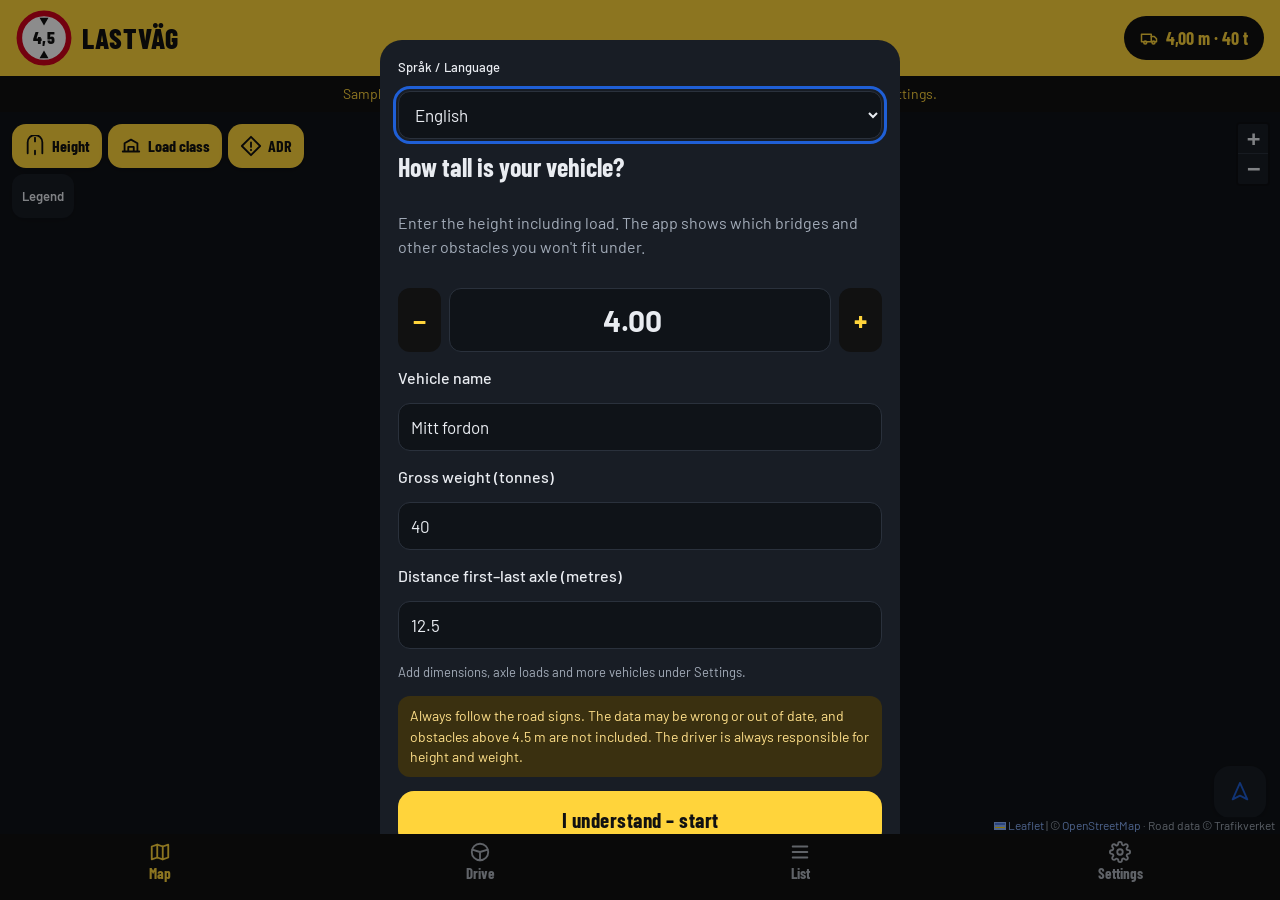
==== commit 7bf0885c: "Kartan: OpenStreetMap i stället för CARTO (som nu kräver API-nyckel), mörkt läge via filter Co-Autho" ====
--- a/index.html
+++ b/index.html
@@ -15,7 +15,7 @@
 <meta name="apple-mobile-web-app-title" content="Lastväg">
 <link rel="stylesheet" href="lib/fonts/fonts.css">
 <link rel="stylesheet" href="lib/leaflet/leaflet.css">
-<link rel="stylesheet" href="style.css?v=22">
+<link rel="stylesheet" href="style.css?v=23">
 </head>
 <body>
 
@@ -311,7 +311,7 @@
 
       <h3>Karta och teknik</h3>
       <ul>
-        <li><b>Bakgrundskarta</b> – © OpenStreetMaps bidragsgivare (ODbL). Mörk karta och reservkarta: © CARTO.</li>
+        <li><b>Bakgrundskarta</b> – © OpenStreetMaps bidragsgivare (ODbL). Reservkarta: OpenStreetMap France.</li>
         <li><b>Kartvisning</b> – Leaflet 1.9.4 (öppen källkod, BSD-licens), inbyggd i appen.</li>
         <li><b>Typsnitt</b> – Barlow och Barlow Condensed (SIL Open Font License), inbyggda i appen.</li>
       </ul>
@@ -321,7 +321,7 @@
         <li>Lokala trafikföreskrifter: <a href="https://www.stfs.se" target="_blank" rel="noopener">Svensk trafikföreskriftssamling (STFS)</a> – www.stfs.se</li>
         <li>Vägdata på karta: <a href="https://nvdbpakarta.trafikverket.se/map" target="_blank" rel="noopener">NVDB på karta (Trafikverket)</a></li>
       </ul>
-      <p class="muted liten-text">Inga personuppgifter skickas till oss. Fordon och inställningar sparas bara i din telefon, och din position används bara i appen. Kartbilderna hämtas från OpenStreetMap och CARTO.</p>
+      <p class="muted liten-text">Inga personuppgifter skickas till oss. Fordon och inställningar sparas bara i din telefon, och din position används bara i appen. Kartbilderna hämtas från OpenStreetMap.</p>
       <p><a href="integritet.html" target="_blank" rel="noopener">Integritetspolicy / Privacy policy</a></p>
       <p class="muted liten-text">Kontakt: fablerfakta@proton.me · <a href="https://fablerfakta.github.io" target="_blank" rel="noopener">fablerfakta.github.io</a></p>
       </div>
@@ -356,8 +356,8 @@
 </dialog>
 
 <script src="lib/leaflet/leaflet.js"></script>
-<script src="i18n.js?v=22"></script>
-<script src="vikt.js?v=22"></script>
-<script src="app.js?v=22"></script>
+<script src="i18n.js?v=23"></script>
+<script src="vikt.js?v=23"></script>
+<script src="app.js?v=23"></script>
 </body>
 </html>
--- a/style.css
+++ b/style.css
@@ -74,6 +74,7 @@
 .leaflet-popup-content{font:15px/1.4 var(--text);margin:12px 14px}
 .leaflet-popup-content b{font:700 20px/1.1 var(--rubrik)}
 .leaflet-container{font-family:var(--text)}
+#karta.mork-karta .leaflet-tile-pane{filter:invert(1) hue-rotate(180deg) brightness(.92) contrast(.9) saturate(.6)}
 .leaflet-popup-content-wrapper,.leaflet-popup-tip{background:var(--yta);color:var(--ink)}
 html[data-tema=morkt] .leaflet-bar a{background:var(--yta);color:var(--ink);border-color:var(--linje)}
 html[data-tema=morkt] .leaflet-control-attribution{background:rgba(15,19,24,.8);color:var(--muted)}
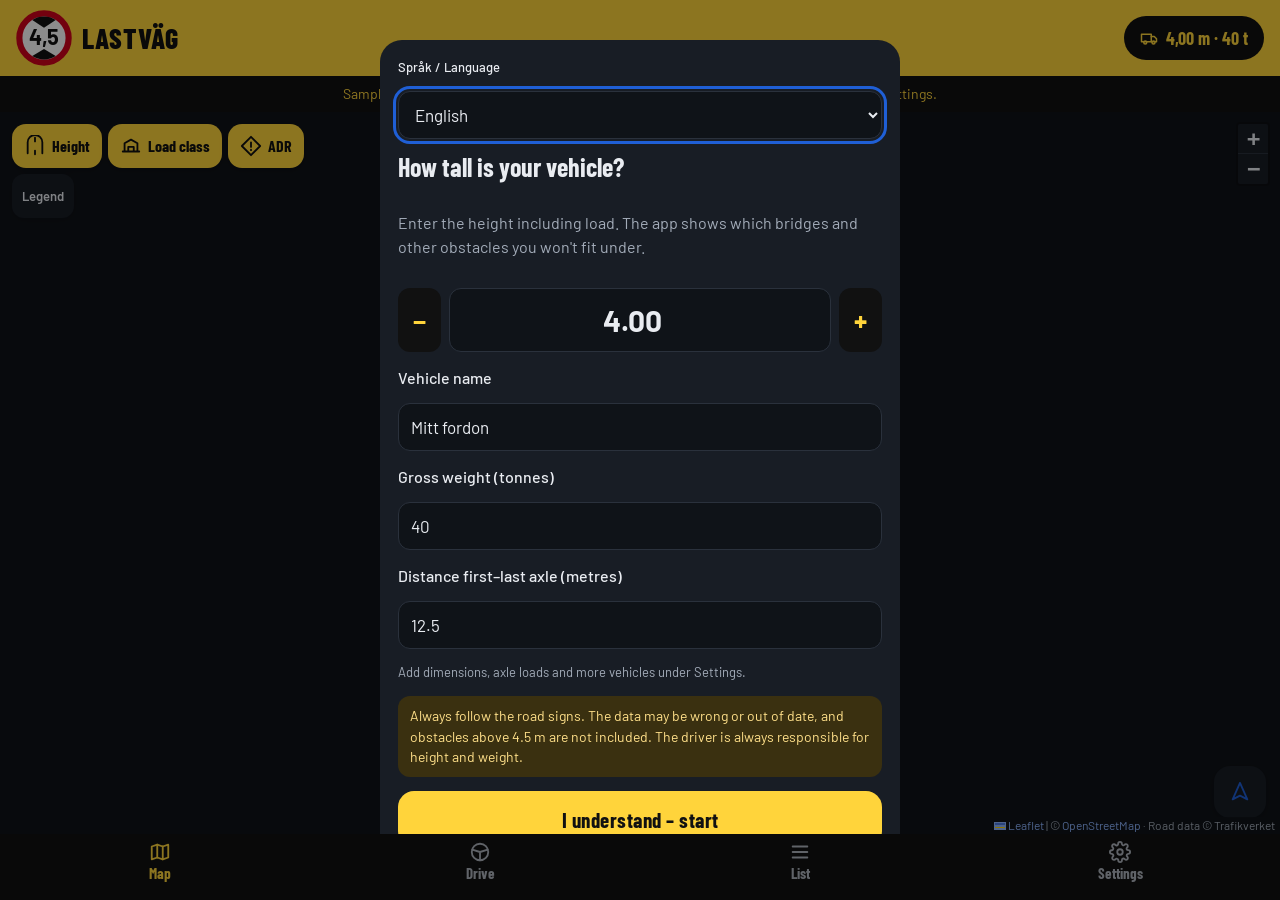
==== commit 8ed1a7d2: "Ny höjdskylt i loggan och alla ikoner (modell C17, vit, 4,5) Co-Authored-By: Claude Opus 5.5 <norepl" ====
--- a/index.html
+++ b/index.html
@@ -6,23 +6,23 @@
 <meta name="theme-color" content="#FFD43B">
 <title>Lastväg</title>
 <meta name="description" content="Höjdhinder på svenska vägar för lastbilar, enligt Trafikverkets vägdata (NVDB).">
-<link rel="manifest" href="manifest.webmanifest?v=2">
-<link rel="icon" href="icon-192.png?v=2" type="image/png" sizes="192x192">
+<link rel="manifest" href="manifest.webmanifest?v=3">
+<link rel="icon" href="icon-192.png?v=3" type="image/png" sizes="192x192">
 <link rel="icon" href="icon.svg" type="image/svg+xml">
-<link rel="apple-touch-icon" href="apple-touch-icon.png?v=2">
+<link rel="apple-touch-icon" href="apple-touch-icon.png?v=3">
 <meta name="apple-mobile-web-app-capable" content="yes">
 <meta name="mobile-web-app-capable" content="yes">
 <meta name="apple-mobile-web-app-title" content="Lastväg">
 <link rel="stylesheet" href="lib/fonts/fonts.css">
 <link rel="stylesheet" href="lib/leaflet/leaflet.css">
-<link rel="stylesheet" href="style.css?v=23">
+<link rel="stylesheet" href="style.css?v=25">
 </head>
 <body>
 
 <!-- ===== Kartan + listan (vanligt läge) ===== -->
 <div id="app">
   <header class="top">
-    <div class="brand" data-ingen-oversattning><svg class="brand-ikon" viewBox="0 0 200 200" aria-hidden="true"><circle cx="100" cy="100" r="88" fill="#fff" stroke="#D0021B" stroke-width="20"/><path d="M84 28h32l-16 27z" fill="#111" stroke="none"/><path d="M84 172h32l-16-27z" fill="#111" stroke="none"/><text x="100" y="121" text-anchor="middle" font-family="Barlow Condensed, Arial Narrow, sans-serif" font-weight="800" font-size="62" fill="#111" stroke="none">4,5</text></svg>LASTVÄG</div>
+    <div class="brand" data-ingen-oversattning><svg class="brand-ikon" viewBox="0 0 200 200" aria-hidden="true"><circle cx="100" cy="100" r="88" fill="#fff" stroke="#D0021B" stroke-width="22"/><path stroke="none" d="M58.1 35.4A77 77 0 0 1 141.9 35.4L100 63Z" fill="#111"/><path stroke="none" d="M58.1 164.6A77 77 0 0 0 141.9 164.6L100 139Z" fill="#111"/><text stroke="none" x="100" y="125" text-anchor="middle" font-family="Barlow, Arial, sans-serif" font-weight="700" font-size="78" letter-spacing="-2" fill="#111">4,5</text></svg>LASTVÄG</div>
     <button id="btnFordon" class="pill" aria-label="Ändra fordonets höjd">
       <svg viewBox="0 0 24 24" aria-hidden="true"><rect x="2" y="7" width="13" height="10"/><path d="M15 10h4l3 3v4h-7"/><circle cx="7" cy="18" r="2"/><circle cx="18" cy="18" r="2"/></svg>
       <span id="pillHojd">4,10 m</span>
@@ -356,8 +356,8 @@
 </dialog>
 
 <script src="lib/leaflet/leaflet.js"></script>
-<script src="i18n.js?v=23"></script>
-<script src="vikt.js?v=23"></script>
-<script src="app.js?v=23"></script>
+<script src="i18n.js?v=25"></script>
+<script src="vikt.js?v=25"></script>
+<script src="app.js?v=25"></script>
 </body>
 </html>
--- a/style.css
+++ b/style.css
@@ -74,7 +74,7 @@
 .leaflet-popup-content{font:15px/1.4 var(--text);margin:12px 14px}
 .leaflet-popup-content b{font:700 20px/1.1 var(--rubrik)}
 .leaflet-container{font-family:var(--text)}
-#karta.mork-karta .leaflet-tile-pane{filter:invert(1) hue-rotate(180deg) brightness(.92) contrast(.9) saturate(.6)}
+#karta.mork-karta .leaflet-tile-pane{filter:invert(.88) hue-rotate(180deg) brightness(1.25) contrast(.85) saturate(.7)}
 .leaflet-popup-content-wrapper,.leaflet-popup-tip{background:var(--yta);color:var(--ink)}
 html[data-tema=morkt] .leaflet-bar a{background:var(--yta);color:var(--ink);border-color:var(--linje)}
 html[data-tema=morkt] .leaflet-control-attribution{background:rgba(15,19,24,.8);color:var(--muted)}
